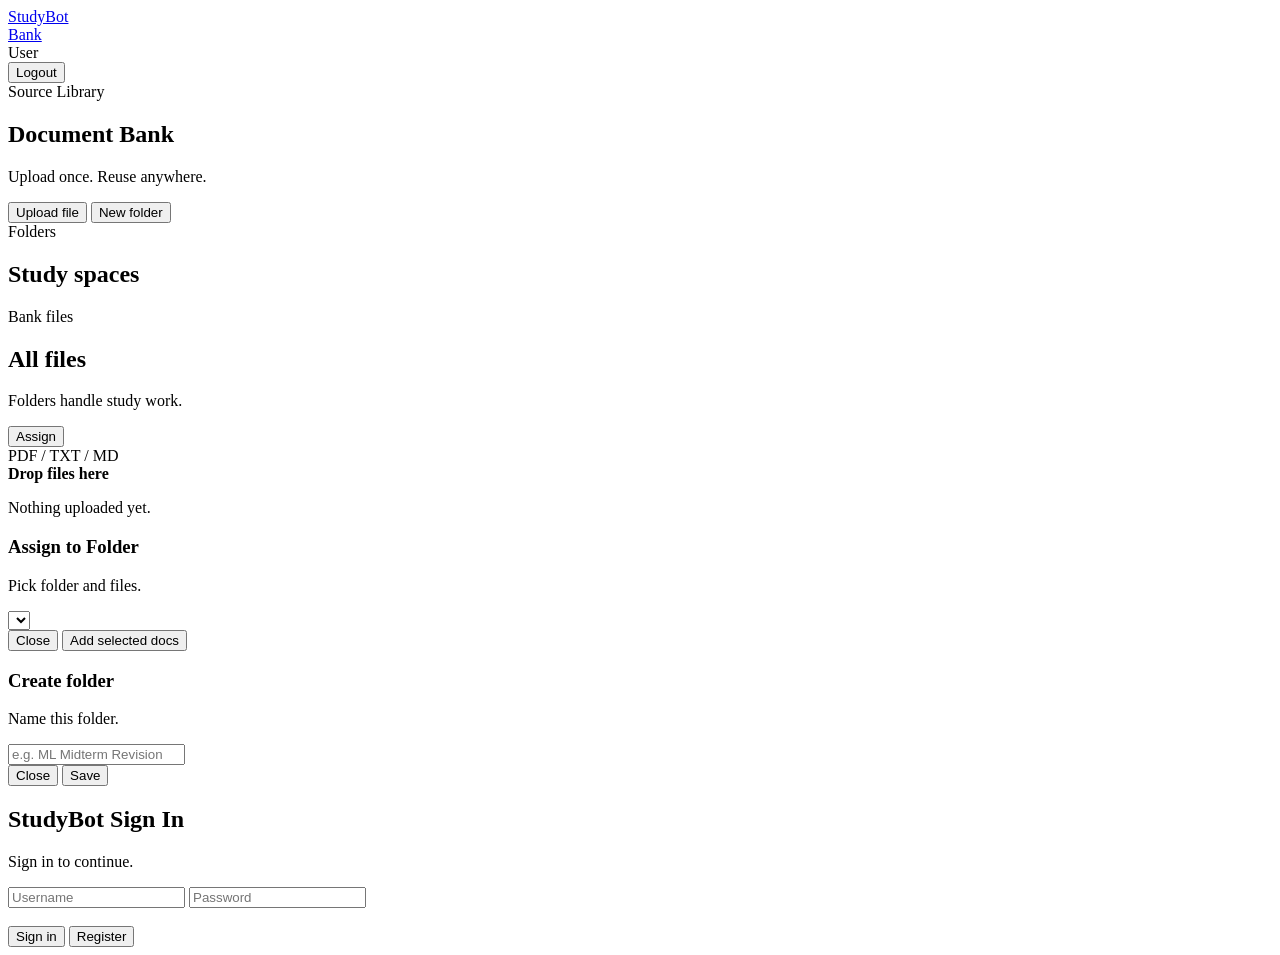
==== frontend/pages/bank.html @ c91af236 "feat: Add folder structure for project" ====
<!DOCTYPE html>
<html lang="en">
<head>
  <meta charset="utf-8">
  <meta name="viewport" content="width=device-width, initial-scale=1">
  <title>StudyBot Bank</title>
  <link rel="stylesheet" href="/assets/css/tokens.css">
  <link rel="stylesheet" href="/assets/css/layout.css">
  <link rel="stylesheet" href="/assets/css/components.css">
  <link rel="stylesheet" href="/assets/css/bank.css">
</head>
<body>
  <div class="page-shell app-shell">
    <header class="topbar app-topbar reveal">
      <div class="topbar-main">
        <a href="/" class="brand-mark">StudyBot</a>
        <nav class="topbar-nav">
          <a class="nav-link active" href="/">Bank</a>
        </nav>
      </div>
      <div class="topbar-side">
        <div class="pill-list" id="status-pills"></div>
        <div class="status">User <strong id="user-label"></strong></div>
        <button class="btn-secondary" id="logout-btn">Logout</button>
      </div>
    </header>

    <section class="page-head reveal">
      <div>
        <span class="eyebrow">Source Library</span>
        <h1>Document Bank</h1>
        <p class="muted">Upload once. Reuse anywhere.</p>
      </div>
      <div class="page-head-actions">
        <button class="btn-primary" id="browse-upload">Upload file</button>
        <button class="btn-secondary" id="create-folder-btn">New folder</button>
        <input type="file" id="upload-input" hidden accept=".pdf,.txt,.md">
      </div>
    </section>

    <main class="workspace-grid bank-app">
      <aside class="panel reveal bank-sidebar">
        <div class="section-head compact">
          <div>
            <span class="eyebrow">Folders</span>
            <h2>Study spaces</h2>
          </div>
        </div>
        <div class="metric-strip" id="bank-stats"></div>
        <div class="folder-list" id="folders-list"></div>
      </aside>

      <section class="panel reveal bank-main">
        <div class="bank-toolbar">
        <div class="toolbar-copy">
          <span class="eyebrow">Bank files</span>
          <h2>All files</h2>
          <p class="muted">Folders handle study work.</p>
        </div>
        <div class="toolbar-actions">
          <button class="btn-secondary" id="open-assign-btn">Assign</button>
        </div>
      </div>

        <section class="dropzone bank-upload" id="dropzone">
          <div>
            <div class="dropzone-mark">PDF / TXT / MD</div>
            <strong>Drop files here</strong>
            <p class="small muted" id="upload-note">Nothing uploaded yet.</p>
          </div>
        </section>

        <div class="doc-table" id="docs-list"></div>
      </section>
    </main>
  </div>

  <div class="modal-backdrop" id="assign-modal">
    <div class="modal">
      <h3>Assign to Folder</h3>
      <p class="muted">Pick folder and files.</p>
      <div class="stack">
        <select id="assign-folder-select"></select>
        <div class="list modal-scroll" id="assign-doc-list"></div>
        <div class="row between">
          <button class="btn-secondary" id="assign-close">Close</button>
          <button class="btn-primary" id="assign-submit">Add selected docs</button>
        </div>
      </div>
    </div>
  </div>

  <div class="modal-backdrop" id="folder-modal">
    <div class="modal">
      <h3 id="folder-modal-title">Create folder</h3>
      <p class="muted" id="folder-modal-copy">Name this folder.</p>
      <div class="stack">
        <input id="folder-name-input" placeholder="e.g. ML Midterm Revision">
        <div class="row between">
          <button class="btn-secondary" id="folder-modal-close">Close</button>
          <button class="btn-primary" id="folder-modal-submit">Save</button>
        </div>
      </div>
    </div>
  </div>

  <div class="auth-overlay open" id="auth-overlay">
    <div class="auth-box">
      <h2>StudyBot Sign In</h2>
      <p class="muted">Sign in to continue.</p>
      <div class="stack">
        <input id="auth-user" placeholder="Username">
        <input id="auth-pass" type="password" placeholder="Password">
        <div id="auth-error" class="small" style="color: var(--danger); min-height: 18px;"></div>
        <div class="row">
          <button class="btn-primary" id="auth-login">Sign in</button>
          <button class="btn-secondary" id="auth-register">Register</button>
        </div>
      </div>
    </div>
  </div>

  <div class="toast-stack" id="toast-stack"></div>
  <script type="module" src="/assets/js/bank.js"></script>
</body>
</html>
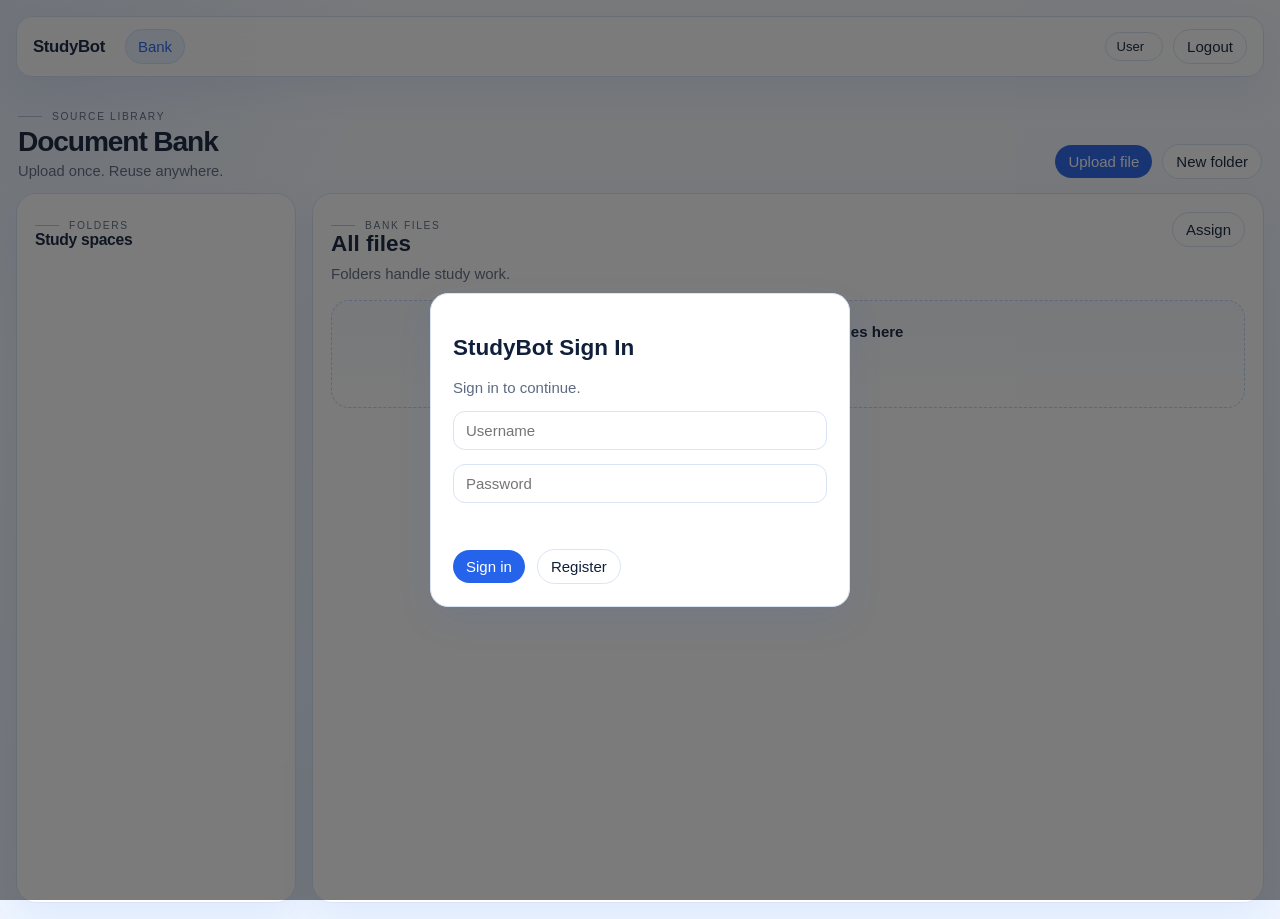
==== commit a70c6a1a: "feat: init project" ====
--- a/frontend/pages/bank.html
+++ b/frontend/pages/bank.html
@@ -4,18 +4,18 @@
   <meta charset="utf-8">
   <meta name="viewport" content="width=device-width, initial-scale=1">
   <title>StudyBot Bank</title>
-  <link rel="stylesheet" href="/assets/css/tokens.css">
-  <link rel="stylesheet" href="/assets/css/layout.css">
-  <link rel="stylesheet" href="/assets/css/components.css">
-  <link rel="stylesheet" href="/assets/css/bank.css">
+  <link rel="stylesheet" href="../assets/css/tokens.css">
+  <link rel="stylesheet" href="../assets/css/layout.css">
+  <link rel="stylesheet" href="../assets/css/components.css">
+  <link rel="stylesheet" href="../assets/css/bank.css">
 </head>
 <body>
   <div class="page-shell app-shell">
     <header class="topbar app-topbar reveal">
       <div class="topbar-main">
-        <a href="/" class="brand-mark">StudyBot</a>
+        <a href="bank.html" class="brand-mark">StudyBot</a>
         <nav class="topbar-nav">
-          <a class="nav-link active" href="/">Bank</a>
+          <a class="nav-link active" href="bank.html">Bank</a>
         </nav>
       </div>
       <div class="topbar-side">
@@ -121,6 +121,8 @@
   </div>
 
   <div class="toast-stack" id="toast-stack"></div>
-  <script type="module" src="/assets/js/bank.js"></script>
+  <script src="../assets/js/amazon-cognito-identity.min.js"></script>
+  <script src="../config.js"></script>
+  <script type="module" src="../assets/js/bank.js"></script>
 </body>
 </html>
--- a/frontend/assets/css/tokens.css
+++ b/frontend/assets/css/tokens.css
@@ -0,0 +1,22 @@
+:root {
+  --bg: #f4f8fe;
+  --bg-elevated: #ffffff;
+  --bg-subtle: #eef4ff;
+  --bg-strong: #ffffff;
+  --ink: #10203a;
+  --muted: #5d6b82;
+  --line: #d9e4f5;
+  --line-strong: #c7d7f0;
+  --accent: #2563eb;
+  --accent-strong: #1d4ed8;
+  --accent-soft: #e7f0ff;
+  --warn: #b45309;
+  --danger: #dc2626;
+  --success: #15803d;
+  --shadow: 0 14px 36px rgba(37, 99, 235, 0.08);
+  --radius-lg: 20px;
+  --radius-md: 14px;
+  --radius-sm: 10px;
+  --mono: "Cascadia Code", "SFMono-Regular", Consolas, monospace;
+  --sans: "Aptos", "Segoe UI Variable Text", "Segoe UI", sans-serif;
+}
--- a/frontend/assets/css/layout.css
+++ b/frontend/assets/css/layout.css
@@ -0,0 +1,279 @@
+*,
+*::before,
+*::after {
+  box-sizing: border-box;
+}
+
+html,
+body {
+  margin: 0;
+  min-height: 100%;
+}
+
+body {
+  font-family: var(--sans);
+  font-size: 15px;
+  color: var(--ink);
+  background:
+    radial-gradient(circle at top left, rgba(37, 99, 235, 0.08), transparent 24%),
+    linear-gradient(180deg, #f8fbff 0%, #eef5ff 100%);
+}
+
+a {
+  color: inherit;
+  text-decoration: none;
+}
+
+.page-shell {
+  min-height: 100vh;
+  padding: 16px;
+}
+
+.app-shell {
+  max-width: 1600px;
+  margin: 0 auto;
+}
+
+.topbar {
+  display: flex;
+  justify-content: space-between;
+  align-items: center;
+  gap: 16px;
+  padding: 12px 16px;
+  border-radius: 16px;
+  margin-bottom: 18px;
+  background: rgba(255, 255, 255, 0.88);
+  border: 1px solid var(--line);
+  box-shadow: var(--shadow);
+}
+
+.app-topbar {
+  position: sticky;
+  top: 12px;
+  z-index: 20;
+  backdrop-filter: blur(14px);
+}
+
+.topbar-main {
+  display: flex;
+  align-items: center;
+  gap: 20px;
+  min-width: 0;
+}
+
+.topbar-side {
+  display: flex;
+  gap: 10px;
+  align-items: center;
+  flex-wrap: wrap;
+  justify-content: flex-end;
+}
+
+.brand-mark {
+  font-size: 1.05rem;
+  font-weight: 700;
+  letter-spacing: -0.02em;
+}
+
+.topbar-nav {
+  display: flex;
+  gap: 8px;
+  flex-wrap: wrap;
+}
+
+.page-head {
+  display: flex;
+  justify-content: space-between;
+  align-items: flex-end;
+  gap: 18px;
+  padding: 8px 2px 14px;
+}
+
+.page-head h1,
+.page-head p {
+  margin: 0;
+}
+
+.page-head h1 {
+  font-size: clamp(1.55rem, 2.2vw, 2.2rem);
+  line-height: 1.02;
+  letter-spacing: -0.04em;
+  margin-top: 6px;
+}
+
+.page-head p {
+  margin-top: 6px;
+  max-width: 54ch;
+  font-size: 0.92rem;
+}
+
+.page-head-actions {
+  display: flex;
+  gap: 10px;
+  align-items: center;
+  flex-wrap: wrap;
+}
+
+.eyebrow {
+  display: inline-flex;
+  align-items: center;
+  gap: 10px;
+  font-size: 0.64rem;
+  letter-spacing: 0.16em;
+  text-transform: uppercase;
+  color: var(--muted);
+}
+
+.eyebrow::before {
+  content: "";
+  width: 24px;
+  height: 1px;
+  background: currentColor;
+  opacity: 0.4;
+}
+
+.workspace-grid {
+  display: grid;
+  gap: 16px;
+}
+
+.workspace-grid.bank-app {
+  grid-template-columns: 280px minmax(0, 1fr);
+}
+
+.workspace-grid.folder-app {
+  grid-template-columns: 280px minmax(0, 1fr) 320px;
+  align-items: start;
+}
+
+.workspace-grid.folder-app.quiz-layout {
+  grid-template-columns: 300px minmax(0, 1.1fr) 340px;
+}
+
+.panel {
+  border-radius: var(--radius-lg);
+  padding: 18px;
+  background: var(--bg-elevated);
+  border: 1px solid var(--line);
+  box-shadow: var(--shadow);
+}
+
+.panel h2,
+.panel h3,
+.panel p {
+  margin-top: 0;
+}
+
+.split-column {
+  display: grid;
+  gap: 24px;
+}
+
+.section-head {
+  display: flex;
+  justify-content: space-between;
+  gap: 12px;
+  align-items: flex-start;
+  margin-bottom: 14px;
+}
+
+.section-head.compact {
+  margin-bottom: 10px;
+}
+
+.section-head h2 {
+  margin-bottom: 4px;
+  font-size: 0.98rem;
+  letter-spacing: -0.02em;
+}
+
+.reveal {
+  animation: rise-in 0.36s ease both;
+}
+
+@keyframes rise-in {
+  from {
+    opacity: 0;
+    transform: translateY(8px);
+  }
+  to {
+    opacity: 1;
+    transform: translateY(0);
+  }
+}
+
+.subnav {
+  display: flex;
+  gap: 10px;
+  margin-bottom: 14px;
+}
+
+.subnav-link,
+.nav-link {
+  display: inline-flex;
+  align-items: center;
+  justify-content: center;
+  padding: 8px 12px;
+  border-radius: 999px;
+  color: var(--muted);
+  border: 1px solid transparent;
+}
+
+.subnav-link.active,
+.nav-link.active {
+  color: var(--accent);
+  background: var(--accent-soft);
+  border-color: #cfe0ff;
+}
+
+.dashboard-layout {
+  display: grid;
+  gap: 18px;
+}
+
+.dashboard-columns {
+  display: grid;
+  grid-template-columns: 280px minmax(0, 1fr) 320px;
+  gap: 18px;
+}
+
+@media (max-width: 1160px) {
+  .workspace-grid.bank-app,
+  .workspace-grid.folder-app,
+  .dashboard-columns {
+    grid-template-columns: 1fr;
+  }
+
+  .topbar {
+    align-items: flex-start;
+  }
+
+  .page-head {
+    align-items: flex-start;
+    flex-direction: column;
+  }
+}
+
+@media (max-width: 720px) {
+  .page-shell {
+    padding: 16px;
+  }
+
+  .topbar,
+  .panel {
+    padding: 16px;
+  }
+
+  .topbar-side {
+    justify-content: flex-start;
+  }
+
+  .topbar-main {
+    flex-direction: column;
+    align-items: flex-start;
+  }
+
+  .subnav {
+    flex-wrap: wrap;
+  }
+}
--- a/frontend/assets/css/components.css
+++ b/frontend/assets/css/components.css
@@ -0,0 +1,288 @@
+.btn,
+button {
+  border: 0;
+  border-radius: 999px;
+  padding: 8px 13px;
+  font: inherit;
+  cursor: pointer;
+  transition: transform 0.15s ease, background 0.15s ease, color 0.15s ease, border-color 0.15s ease;
+}
+
+.btn:hover,
+button:hover {
+  transform: translateY(-1px);
+}
+
+.btn-primary {
+  background: var(--accent);
+  color: #fff;
+}
+
+.btn-primary:hover {
+  background: var(--accent-strong);
+}
+
+.btn-secondary {
+  background: #fff;
+  color: var(--ink);
+  border: 1px solid var(--line);
+}
+
+.btn-secondary:hover {
+  background: var(--bg-subtle);
+}
+
+.btn-danger {
+  background: rgba(185, 28, 28, 0.1);
+  color: var(--danger);
+}
+
+.field,
+input,
+select {
+  width: 100%;
+  border-radius: 12px;
+  border: 1px solid var(--line);
+  background: #fff;
+  padding: 10px 12px;
+  font: inherit;
+  color: var(--ink);
+}
+
+.field:focus,
+input:focus,
+select:focus {
+  outline: 2px solid rgba(37, 99, 235, 0.14);
+  border-color: var(--accent);
+}
+
+.muted {
+  color: var(--muted);
+}
+
+.stack {
+  display: grid;
+  gap: 14px;
+}
+
+.row {
+  display: flex;
+  gap: 12px;
+  align-items: center;
+}
+
+.row.wrap {
+  flex-wrap: wrap;
+}
+
+.row.between {
+  justify-content: space-between;
+}
+
+.chip {
+  display: inline-flex;
+  align-items: center;
+  gap: 8px;
+  padding: 6px 10px;
+  border-radius: 999px;
+  background: #fff;
+  border: 1px solid var(--line);
+  color: var(--muted);
+  font-size: 0.8rem;
+}
+
+.list {
+  display: grid;
+  gap: 12px;
+}
+
+.card {
+  border: 1px solid var(--line);
+  border-radius: var(--radius-md);
+  background: #fff;
+  padding: 16px;
+}
+
+.card h4,
+.card p {
+  margin: 0;
+}
+
+.small {
+  font-size: 0.8rem;
+}
+
+.mono {
+  font-family: var(--mono);
+}
+
+.empty {
+  color: var(--muted);
+  padding: 20px 0;
+  text-align: center;
+}
+
+.dropzone {
+  border: 1.5px dashed #bcd3ff;
+  border-radius: 18px;
+  padding: 18px;
+  text-align: center;
+  background: linear-gradient(180deg, #f6faff, #ffffff);
+  transition: transform 0.15s ease, border-color 0.15s ease;
+}
+
+.dropzone.drag {
+  border-color: var(--accent);
+  transform: scale(1.01);
+}
+
+.dropzone-mark {
+  display: inline-block;
+  margin-bottom: 14px;
+  padding: 6px 10px;
+  border-radius: 999px;
+  background: var(--bg-subtle);
+  border: 1px solid var(--line);
+  font-size: 0.76rem;
+  letter-spacing: 0.08em;
+  text-transform: uppercase;
+  color: var(--muted);
+}
+
+.modal-backdrop {
+  position: fixed;
+  inset: 0;
+  display: none;
+  place-items: center;
+  background: rgba(24, 24, 24, 0.48);
+  z-index: 1000;
+}
+
+.modal-backdrop.open {
+  display: grid;
+}
+
+.modal {
+  width: min(560px, calc(100vw - 24px));
+  padding: 20px;
+  border-radius: 18px;
+  background: var(--bg-strong);
+  border: 1px solid var(--line);
+  box-shadow: var(--shadow);
+}
+
+.modal h3,
+.modal p {
+  margin-top: 0;
+}
+
+.modal-scroll {
+  max-height: 300px;
+  overflow: auto;
+  padding-right: 4px;
+}
+
+.status {
+  display: inline-flex;
+  align-items: center;
+  gap: 8px;
+  border-radius: 999px;
+  padding: 6px 10px;
+  background: #fff;
+  border: 1px solid var(--line);
+  font-size: 0.82rem;
+}
+
+.toast-stack {
+  position: fixed;
+  right: 18px;
+  bottom: 18px;
+  display: grid;
+  gap: 10px;
+  z-index: 1200;
+}
+
+.toast {
+  min-width: 240px;
+  max-width: 360px;
+  padding: 12px 14px;
+  border-radius: 14px;
+  border: 1px solid var(--line);
+  background: rgba(255, 255, 255, 0.96);
+  box-shadow: var(--shadow);
+}
+
+.toast.error {
+  color: var(--danger);
+}
+
+.toast.success {
+  color: var(--success);
+}
+
+.auth-overlay {
+  position: fixed;
+  inset: 0;
+  display: none;
+  place-items: center;
+  background: rgba(16, 16, 16, 0.55);
+  z-index: 1400;
+}
+
+.auth-overlay.open {
+  display: grid;
+}
+
+.auth-box {
+  width: min(420px, calc(100vw - 24px));
+  padding: 22px;
+  border-radius: 18px;
+  background: var(--bg-strong);
+  border: 1px solid var(--line);
+  box-shadow: var(--shadow);
+}
+
+.pill-list {
+  display: flex;
+  gap: 8px;
+  flex-wrap: wrap;
+}
+
+.metric-strip {
+  display: flex;
+  gap: 12px;
+  flex-wrap: wrap;
+}
+
+.metric-strip.vertical {
+  display: grid;
+}
+
+.metric-pill {
+  display: grid;
+  gap: 3px;
+  min-width: 0;
+  padding: 12px;
+  border-radius: 14px;
+  border: 1px solid var(--line);
+  background: var(--bg-subtle);
+}
+
+.metric-pill strong {
+  font-size: 1rem;
+  letter-spacing: -0.03em;
+}
+
+.metric-pill span {
+  color: var(--muted);
+  font-size: 0.8rem;
+}
+
+.compact-stack {
+  gap: 8px;
+}
+
+.auth-error {
+  color: var(--danger);
+  min-height: 18px;
+}
--- a/frontend/assets/css/bank.css
+++ b/frontend/assets/css/bank.css
@@ -0,0 +1,109 @@
+.bank-sidebar,
+.bank-main {
+  min-height: calc(100vh - 190px);
+}
+
+.bank-sidebar {
+  align-self: start;
+  position: sticky;
+  top: 92px;
+  display: grid;
+  gap: 18px;
+}
+
+.bank-toolbar {
+  display: flex;
+  justify-content: space-between;
+  gap: 18px;
+  align-items: flex-start;
+  margin-bottom: 18px;
+}
+
+.toolbar-copy h2,
+.toolbar-copy p {
+  margin: 0;
+}
+
+.toolbar-copy p {
+  margin-top: 8px;
+}
+
+.toolbar-actions {
+  display: flex;
+  gap: 10px;
+  flex-wrap: wrap;
+}
+
+.bank-upload {
+  margin-bottom: 18px;
+}
+
+.doc-table,
+.folder-list {
+  display: grid;
+  gap: 12px;
+}
+
+.doc-row,
+.folder-row {
+  display: grid;
+  grid-template-columns: minmax(0, 1fr) auto;
+  gap: 16px;
+  padding: 16px;
+  border-radius: 14px;
+  border: 1px solid var(--line);
+  background: #fff;
+  transition: border-color 0.15s ease, background 0.15s ease;
+}
+
+.doc-row:hover,
+.folder-row:hover {
+  border-color: var(--line-strong);
+  background: #fbfdff;
+}
+
+.doc-row h4 {
+  margin: 0 0 6px;
+}
+
+.doc-row-main,
+.folder-row-main {
+  min-width: 0;
+}
+
+.doc-meta {
+  display: flex;
+  gap: 8px;
+  flex-wrap: wrap;
+  margin-top: 10px;
+}
+
+.folder-name-link {
+  display: inline-block;
+  font-weight: 600;
+  margin-bottom: 6px;
+}
+
+.doc-actions,
+.folder-actions {
+  display: flex;
+  gap: 8px;
+  flex-wrap: wrap;
+  justify-content: flex-end;
+  align-content: start;
+}
+
+@media (max-width: 1160px) {
+  .bank-sidebar {
+    position: static;
+    min-height: auto;
+  }
+
+  .bank-main {
+    min-height: auto;
+  }
+
+  .bank-toolbar {
+    flex-direction: column;
+  }
+}
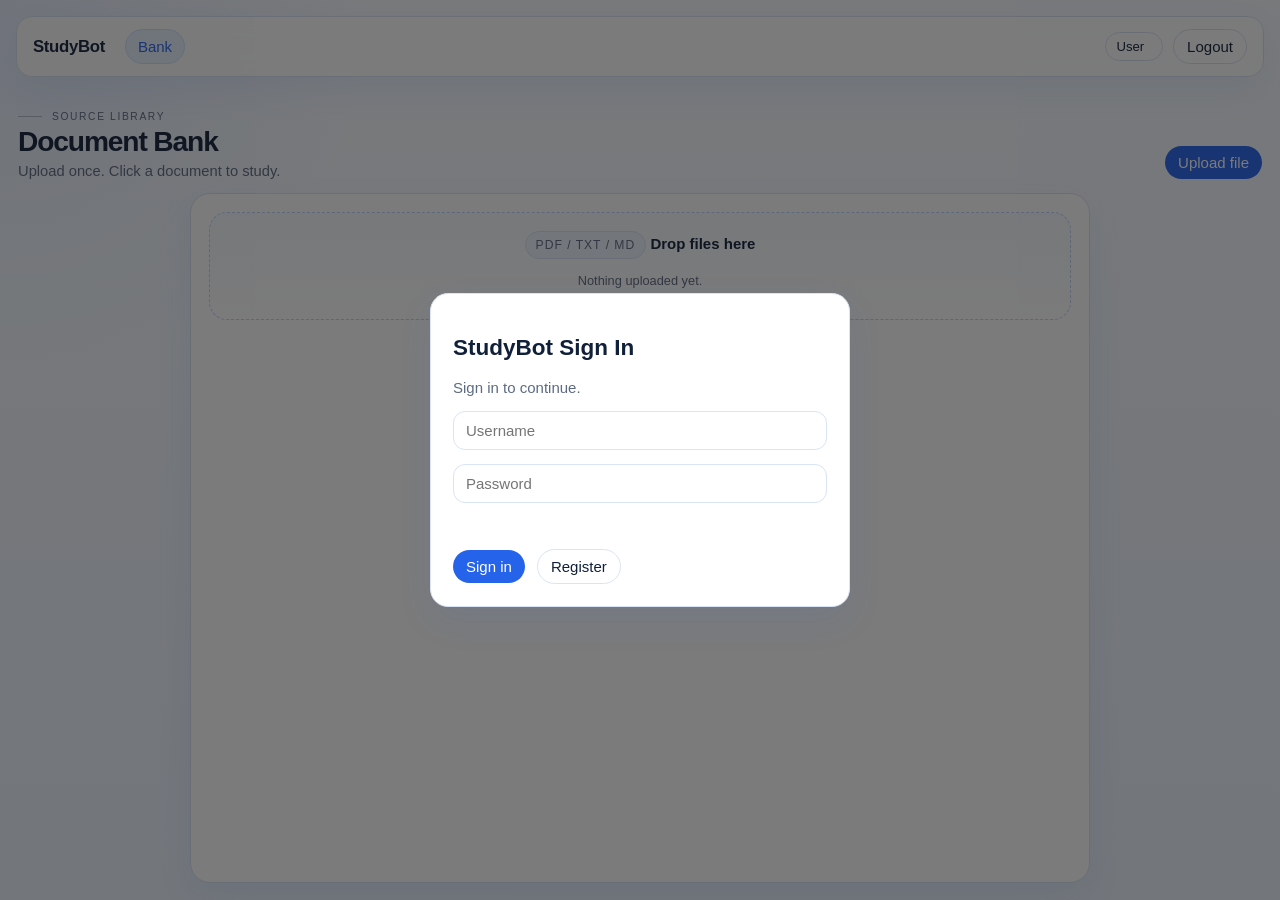
==== commit e9219a4a: "hoang v1" ====
--- a/frontend/pages/bank.html
+++ b/frontend/pages/bank.html
@@ -29,39 +29,16 @@
       <div>
         <span class="eyebrow">Source Library</span>
         <h1>Document Bank</h1>
-        <p class="muted">Upload once. Reuse anywhere.</p>
+        <p class="muted">Upload once. Click a document to study.</p>
       </div>
       <div class="page-head-actions">
         <button class="btn-primary" id="browse-upload">Upload file</button>
-        <button class="btn-secondary" id="create-folder-btn">New folder</button>
         <input type="file" id="upload-input" hidden accept=".pdf,.txt,.md">
       </div>
     </section>
 
-    <main class="workspace-grid bank-app">
-      <aside class="panel reveal bank-sidebar">
-        <div class="section-head compact">
-          <div>
-            <span class="eyebrow">Folders</span>
-            <h2>Study spaces</h2>
-          </div>
-        </div>
-        <div class="metric-strip" id="bank-stats"></div>
-        <div class="folder-list" id="folders-list"></div>
-      </aside>
-
-      <section class="panel reveal bank-main">
-        <div class="bank-toolbar">
-        <div class="toolbar-copy">
-          <span class="eyebrow">Bank files</span>
-          <h2>All files</h2>
-          <p class="muted">Folders handle study work.</p>
-        </div>
-        <div class="toolbar-actions">
-          <button class="btn-secondary" id="open-assign-btn">Assign</button>
-        </div>
-      </div>
-
+    <main class="bank-content reveal">
+      <section class="panel bank-main-full">
         <section class="dropzone bank-upload" id="dropzone">
           <div>
             <div class="dropzone-mark">PDF / TXT / MD</div>
@@ -73,35 +50,6 @@
         <div class="doc-table" id="docs-list"></div>
       </section>
     </main>
-  </div>
-
-  <div class="modal-backdrop" id="assign-modal">
-    <div class="modal">
-      <h3>Assign to Folder</h3>
-      <p class="muted">Pick folder and files.</p>
-      <div class="stack">
-        <select id="assign-folder-select"></select>
-        <div class="list modal-scroll" id="assign-doc-list"></div>
-        <div class="row between">
-          <button class="btn-secondary" id="assign-close">Close</button>
-          <button class="btn-primary" id="assign-submit">Add selected docs</button>
-        </div>
-      </div>
-    </div>
-  </div>
-
-  <div class="modal-backdrop" id="folder-modal">
-    <div class="modal">
-      <h3 id="folder-modal-title">Create folder</h3>
-      <p class="muted" id="folder-modal-copy">Name this folder.</p>
-      <div class="stack">
-        <input id="folder-name-input" placeholder="e.g. ML Midterm Revision">
-        <div class="row between">
-          <button class="btn-secondary" id="folder-modal-close">Close</button>
-          <button class="btn-primary" id="folder-modal-submit">Save</button>
-        </div>
-      </div>
-    </div>
   </div>
 
   <div class="auth-overlay open" id="auth-overlay">
--- a/frontend/assets/css/layout.css
+++ b/frontend/assets/css/layout.css
@@ -137,10 +137,6 @@
   gap: 16px;
 }
 
-.workspace-grid.bank-app {
-  grid-template-columns: 280px minmax(0, 1fr);
-}
-
 .workspace-grid.folder-app {
   grid-template-columns: 280px minmax(0, 1fr) 320px;
   align-items: start;
@@ -238,7 +234,6 @@
 }
 
 @media (max-width: 1160px) {
-  .workspace-grid.bank-app,
   .workspace-grid.folder-app,
   .dashboard-columns {
     grid-template-columns: 1fr;
--- a/frontend/assets/css/bank.css
+++ b/frontend/assets/css/bank.css
@@ -1,51 +1,22 @@
-.bank-sidebar,
-.bank-main {
-  min-height: calc(100vh - 190px);
+.bank-content {
+  max-width: 900px;
+  margin: 0 auto;
 }
 
-.bank-sidebar {
-  align-self: start;
-  position: sticky;
-  top: 92px;
-  display: grid;
-  gap: 18px;
-}
-
-.bank-toolbar {
-  display: flex;
-  justify-content: space-between;
-  gap: 18px;
-  align-items: flex-start;
-  margin-bottom: 18px;
-}
-
-.toolbar-copy h2,
-.toolbar-copy p {
-  margin: 0;
-}
-
-.toolbar-copy p {
-  margin-top: 8px;
-}
-
-.toolbar-actions {
-  display: flex;
-  gap: 10px;
-  flex-wrap: wrap;
+.bank-main-full {
+  min-height: calc(100vh - 210px);
 }
 
 .bank-upload {
   margin-bottom: 18px;
 }
 
-.doc-table,
-.folder-list {
+.doc-table {
   display: grid;
   gap: 12px;
 }
 
-.doc-row,
-.folder-row {
+.doc-row {
   display: grid;
   grid-template-columns: minmax(0, 1fr) auto;
   gap: 16px;
@@ -53,57 +24,33 @@
   border-radius: 14px;
   border: 1px solid var(--line);
   background: #fff;
-  transition: border-color 0.15s ease, background 0.15s ease;
+  transition: border-color 0.15s ease, background 0.15s ease, transform 0.15s ease;
 }
 
-.doc-row:hover,
-.folder-row:hover {
-  border-color: var(--line-strong);
-  background: #fbfdff;
+.doc-row-clickable {
+  text-decoration: none;
+  color: inherit;
+  cursor: pointer;
+}
+
+.doc-row-clickable:hover {
+  border-color: var(--accent);
+  background: #f5f9ff;
+  transform: translateY(-1px);
 }
 
 .doc-row h4 {
   margin: 0 0 6px;
 }
 
-.doc-row-main,
-.folder-row-main {
+.doc-row-main {
   min-width: 0;
 }
 
-.doc-meta {
-  display: flex;
-  gap: 8px;
-  flex-wrap: wrap;
-  margin-top: 10px;
-}
-
-.folder-name-link {
-  display: inline-block;
-  font-weight: 600;
-  margin-bottom: 6px;
-}
-
-.doc-actions,
-.folder-actions {
+.doc-actions {
   display: flex;
   gap: 8px;
   flex-wrap: wrap;
   justify-content: flex-end;
-  align-content: start;
+  align-content: center;
 }
-
-@media (max-width: 1160px) {
-  .bank-sidebar {
-    position: static;
-    min-height: auto;
-  }
-
-  .bank-main {
-    min-height: auto;
-  }
-
-  .bank-toolbar {
-    flex-direction: column;
-  }
-}
